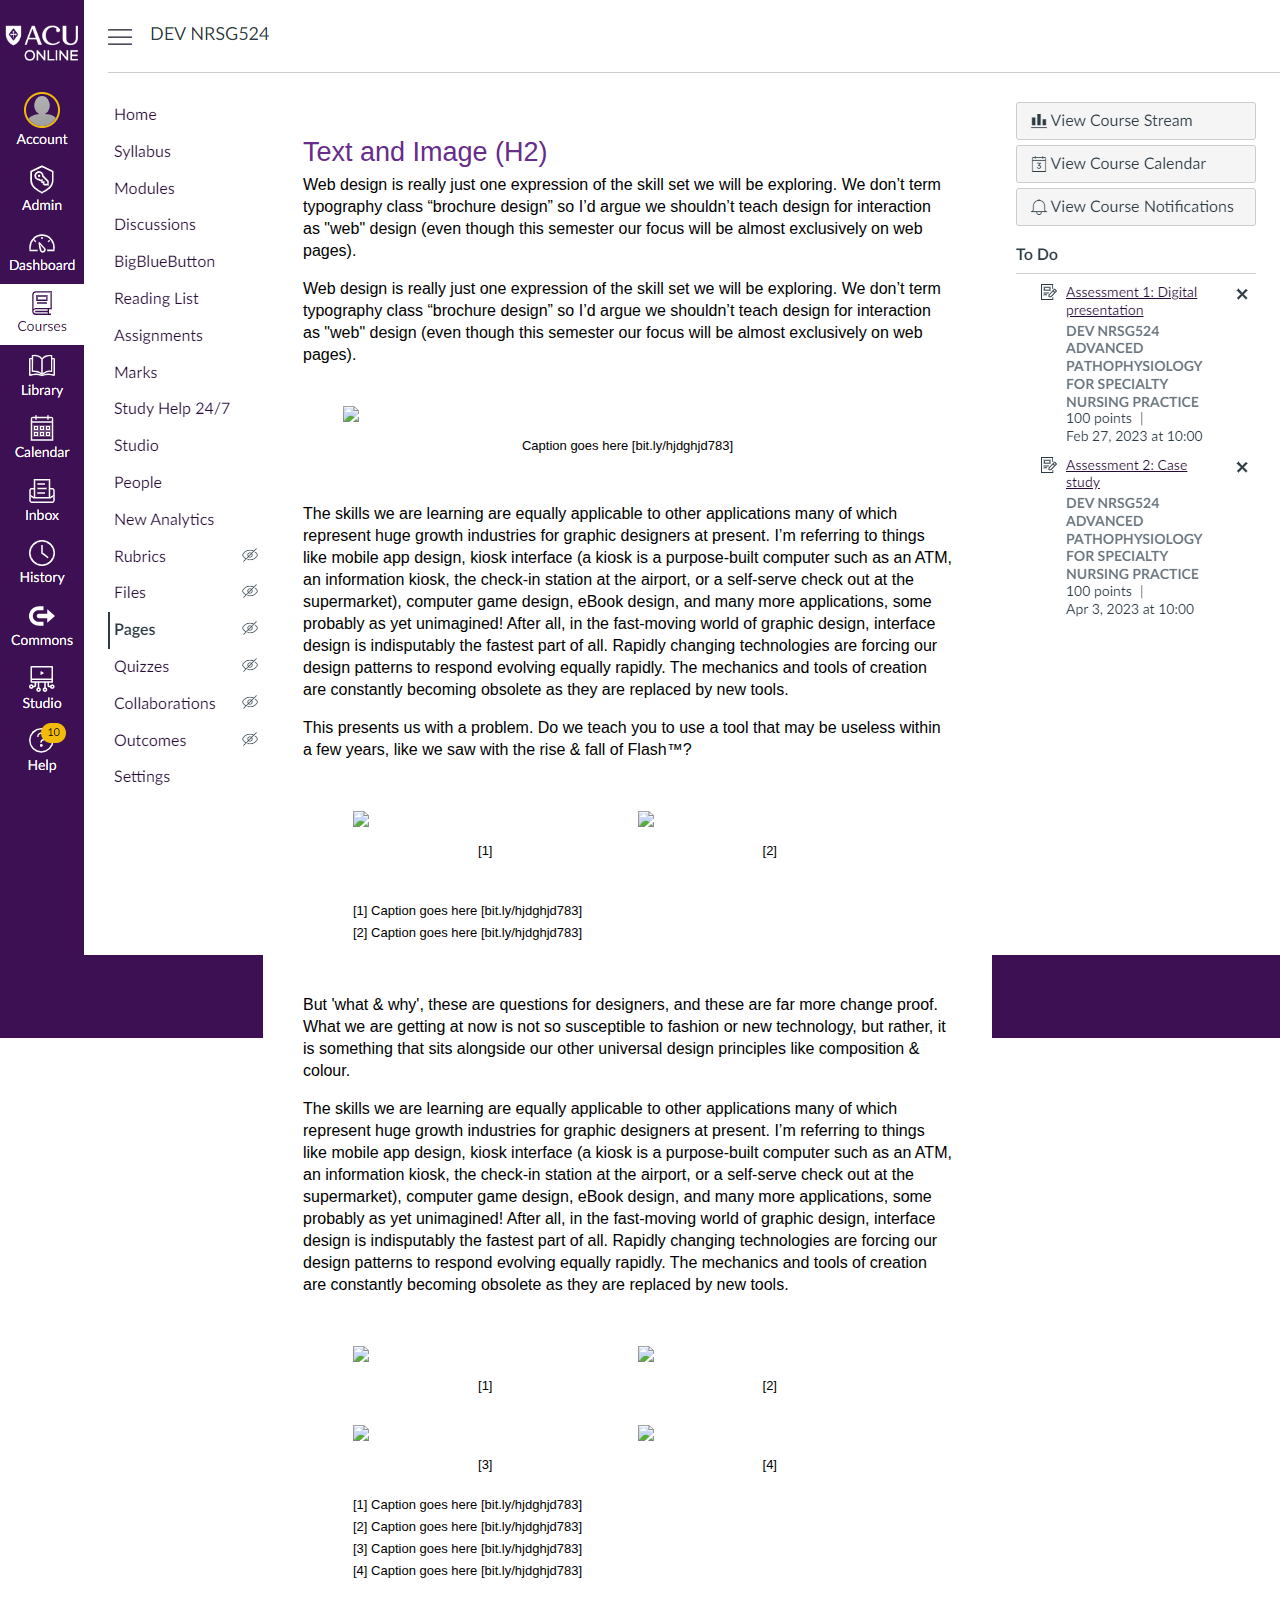
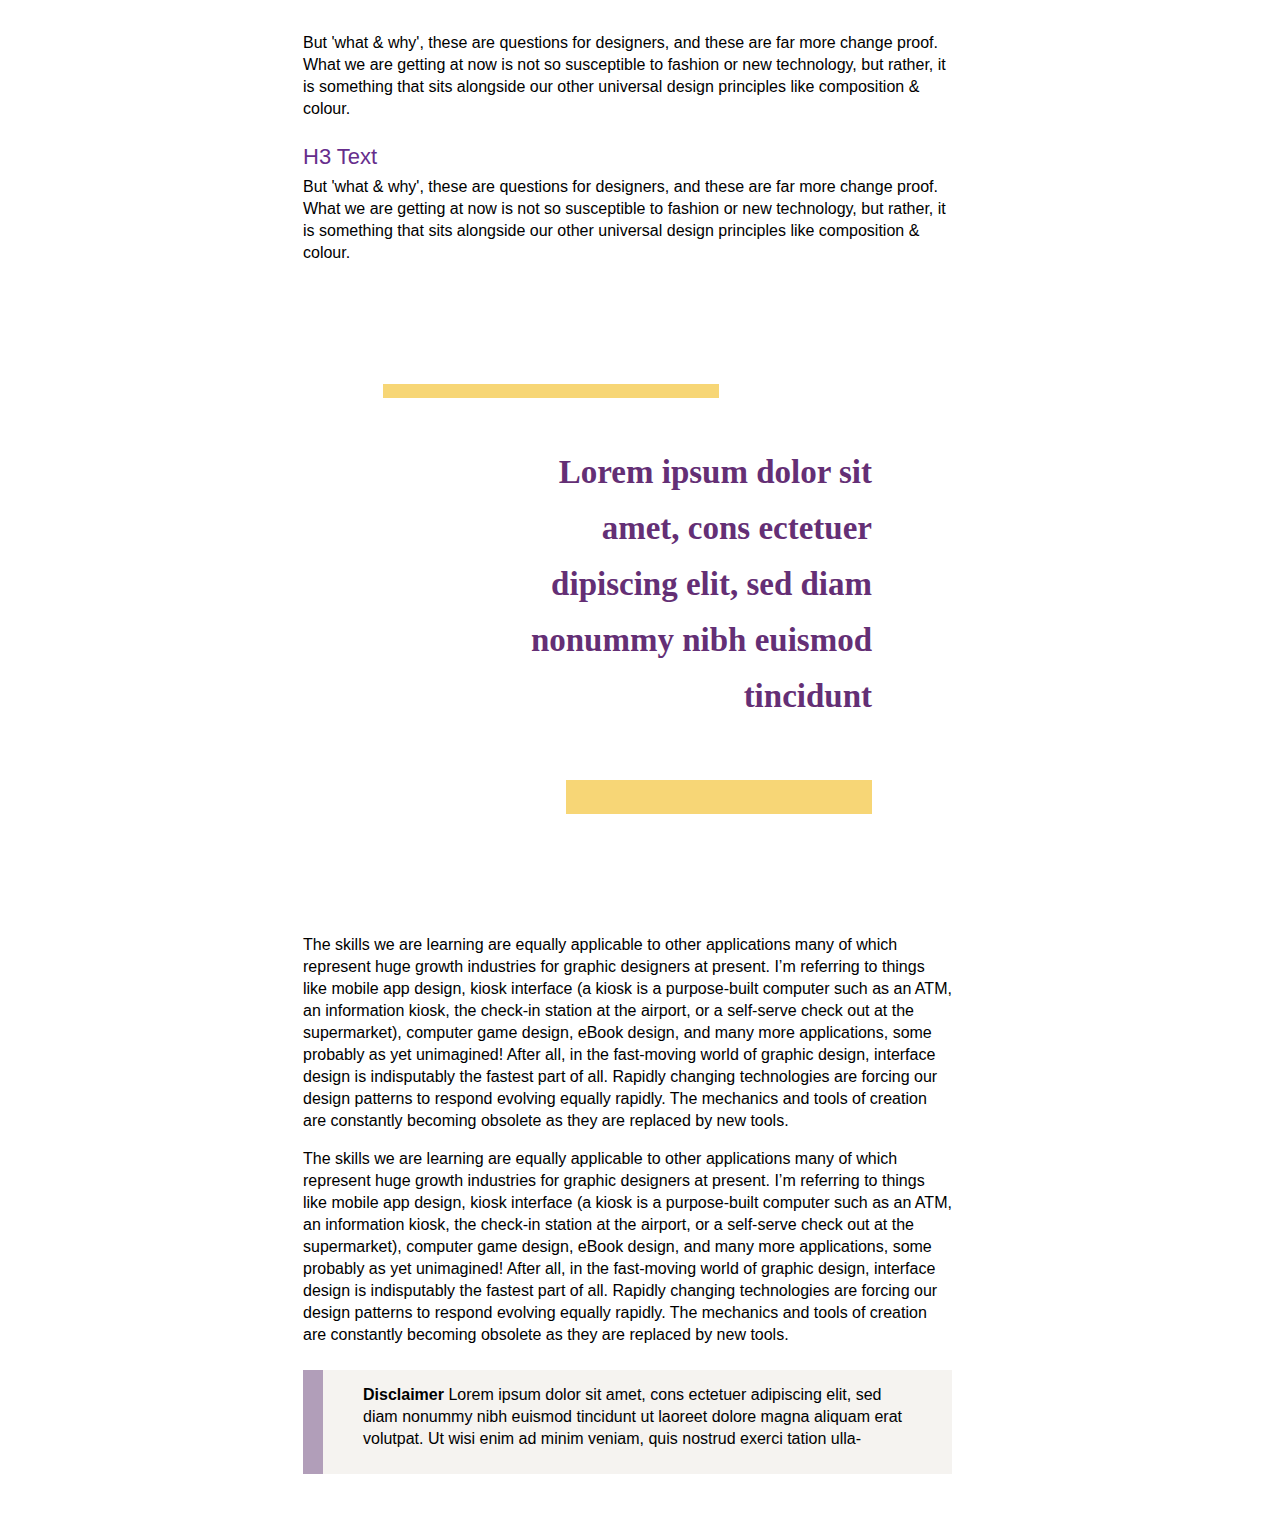
==== images-text.html @ cecc7085 "new layout - images" ====
<!DOCTYPE html>
<html lang="en">
  <head>
    <meta charset="utf-8" />
    <meta http-equiv="x-ua-compatible" content="ie=edge" />
    <meta name="viewport" content="width=device-width, initial-scale=1" />

    <title></title>
    <link rel="stylesheet" href="css/main.css" />
    <link rel="icon" href="images/favicon.png" />
<style>
body {
    margin: 0px;
    font-family: "arial", sans-serif;

}

.wrapper-container{
    display: flex;
    flex-direction: row;
    flex-wrap: nowrap;
    justify-content: flex-start;
    align-content: stretch;
    align-items: flex-start;
		background: #3c1053;

}
  .col1 { 
	width: 84px;
  }
  
  .col2 { 
	flex: 0 1 auto;
    align-self: auto;
	width: 100%;
	    background: #fff;
  }
  
  .header { 
    width: 100%;
	height:72px;
	        margin: 0 0 0 24px;
	border-bottom: 1px solid #ccc;
	background: #fff;	
  }

  .flex-container {
    display: flex;
    height: 98vh;
  }

  .flex-container > div{
	height: 100%;
  }
  
  .item2 { 
    width:192px;
	    background: #fff;
  }
  .item3 { 
    flex-grow:1;
	background: #fff;
  }
  .item4 { 
    width: 288px;
	background: #fff;	
  }
		
#header-normal{display:block;}
#header-phone {display:none;}



.fixed-width-col {
    max-width: 1000px;
    margin: 0 auto;
    background: #fff;
    /* position: relative; */
    /* top: 0px; */
    padding: 40px;
}

.fixed-width-col img {
    width: 100%;
}

figure {
	margin: 40px 40px 50px 40px;
}

figcaption {
	text-align:center;
	font-size:13px; 
	margin: 12px; 
}

.grid2{
	display: grid;
    grid-template-columns: 1fr 1fr;
    grid-template-rows: 1fr;
    gap: 0px 0px;
    grid-template-areas:
        ". ."
        ". .";
    margin: 40px 40px 0px 40px;
}


.grid4 {
	display: grid;
    grid-template-columns: 1fr 1fr;
    grid-template-rows: 1fr 1fr;
    gap: 0px 0px;
    grid-template-areas:
        ". ."
        ". .";
    margin: 40px 40px 0px 40px;
}

.grid4 > figure, .grid2 > figure {
	margin: 10px;

}
.grid-captions{
	font-size: 13px;
    margin: 0 50px 50px;
}

h2 {
	font-weight: normal;
    font-size: 27px;
    color: #662d8c;
    margin-block-end: 6px;
    margin-block-start: 24px;
	}
h3 {
font-weight: normal;
    font-size: 22px;
    color: #662d8c;
    margin-block-end: 6px;
    margin-block-start: 24px;
}
h4 {
    font-weight: bold;
    font-size: 17px;
    color: #8e278a;
    margin-block-end: 0px;
    margin-block-start: 24px;
}
p{
font-size: 16px;
    letter-spacing: 0px;
    line-height: 22px;
    margin-block-end: 16px;
    margin-block-start: 6px;
	}

ul,ol {
	margin-block-start: 30px;
    margin-block-end: 40px;
	}
li {
    margin: 6px 80px 12px 80px;
}

.well {
    padding: 8px 70px 0 70px;
    margin: 24px 0;
}
.well.yellow {
    border: 4px solid #f1ba1b;
}

.well.purple {
	background: #f5f3f0;
    padding: 8px 40px;
    border-left: 20px solid #b19eb9;
}

blockquote {
    margin: 80px;
    padding: 40px 0;
}

blockquote::before {
content: "";
    width: 336px;
    height: 14px;
    position: relative;
    top: 0px;
    left: 0;
    background: #f7d676;
    /* z-index: 20; */
    display: block;
}

blockquote::after {
content: "";
    width: 306px;
    height: 34px;
    position: relative;
    /* bottom: -40px; */
    left: -306px;
    background: #f7d676;
    /* z-index: 20; */
    display: block;
    margin-left: 100%;}

blockquote > p {
font-size: 33px;
    line-height: 56px;
    font-family: "Georgia", serif;
    text-align: right;
    font-weight: bold;
    color: #642f75;
    padding: 40px 0;
	width: 75%;
    margin-left: 25%;
}

@media only screen and (max-width: 1139px) {
  .item4 {
    display:none;
  }
}		
@media only screen and (max-width: 767px) {
  .col1 {
    display:none;
  }
  .item2 {
    display:none;
  }
	#header-normal{display:none;}
	#header-phone {display:block;}
	
  .header { 
    width: 100%;
	height:55px;
	margin: 0;
	border-bottom: 0px solid #ccc;
	background: #3c1053;
  }	
}		
</style>
  </head>
    <body>
	<div class="wrapper-container"> 
		<div class="col1"><img src="col-1.png"></div>
		<div class="col2">
		<div class="header"><img id="header-normal" src="header.png"><img id="header-phone" src="header-phone.png"></div>
			<div class="flex-container"> 
			<div class="item2"><img src="col-3.png"></div>
			<div class="item3">
			<!-- --------------------------------------------------------- -->
			<!-- --------------------------------------------------------- -->
			<!-- --------------------------------------------------------- -->
			
			<div class="fixed-width-col">
			<h2>Text and Image (H2)</h2>
<p>Web design is really just one expression of the skill set we will be exploring. We don’t term typography class “brochure design” so I’d argue
we shouldn’t teach design for interaction as "web" design (even though this semester our focus will be almost exclusively on web pages).</p>
<p>Web design is really just one expression of the skill set we will be exploring. We don’t term typography class “brochure design” so I’d argue
we shouldn’t teach design for interaction as "web" design (even though this semester our focus will be almost exclusively on web pages).</p>
<figure>	
<img src="https://cdnepodedlcmediatest.azureedge.net/unitcontent/SWTP633/2023-T1/images/SWTP633_Week08_04.png">
<figcaption>Caption goes here [bit.ly/hjdghjd783]</figcaption>
</figure>


<p>The skills we are learning are equally applicable to other applications many of which represent huge growth industries for graphic designers
at present. I’m referring to things like mobile app design, kiosk interface (a kiosk is a purpose-built computer such as an ATM, an information
kiosk, the check-in station at the airport, or a self-serve check out at the supermarket), computer game design, eBook design, and many more
applications, some probably as yet unimagined! After all, in the fast-moving world of graphic design, interface design is indisputably the fastest
part of all. Rapidly changing technologies are forcing our design patterns to respond evolving equally rapidly. The mechanics and tools of creation are constantly becoming obsolete as they are replaced by new tools.</p>
<p>This presents us with a problem. Do we teach you to use a tool that may be useless within a few years, like we saw with the rise & fall of
Flash™?</p>

<div class="grid2">
	<figure>	
	<img src="https://cdnepodedlcmediatest.azureedge.net/unitcontent/SWTP633/2023-T1/images/SWTP633_Week08_04.png">
	<figcaption>[1]</figcaption>
	</figure>
	<figure>	
	<img src="https://cdnepodedlcmediatest.azureedge.net/unitcontent/SWTP633/2023-T1/images/SWTP633_Week08_04.png">
	<figcaption>[2]</figcaption>
	</figure>
	<figure>
</div>
<p class="grid-captions">[1] Caption goes here [bit.ly/hjdghjd783]<br>
[2] Caption goes here [bit.ly/hjdghjd783]</p>
<p>But 'what & why', these are questions for designers, and these are far more change proof. What we are getting at now is not so susceptible to fashion or new technology, but rather, it is something that sits alongside our other universal design principles like composition & colour.</p>
<p>The skills we are learning are equally applicable to other applications many of which represent huge growth industries for graphic designers
at present. I’m referring to things like mobile app design, kiosk interface (a kiosk is a purpose-built computer such as an ATM, an information
kiosk, the check-in station at the airport, or a self-serve check out at the supermarket), computer game design, eBook design, and many more
applications, some probably as yet unimagined! After all, in the fast-moving world of graphic design, interface design is indisputably the fastest
part of all. Rapidly changing technologies are forcing our design patterns to respond evolving equally rapidly. The mechanics and tools of creation are constantly becoming obsolete as they are replaced by new tools.</p>
<div class="grid4">
	<figure>	
	<img src="https://cdnepodedlcmediatest.azureedge.net/unitcontent/SWTP633/2023-T1/images/SWTP633_Week08_04.png">
	<figcaption>[1]</figcaption>
	</figure>
	<figure>	
	<img src="https://cdnepodedlcmediatest.azureedge.net/unitcontent/SWTP633/2023-T1/images/SWTP633_Week08_04.png">
	<figcaption>[2]</figcaption>
	</figure>
	<figure>	
	<img src="https://cdnepodedlcmediatest.azureedge.net/unitcontent/SWTP633/2023-T1/images/SWTP633_Week08_04.png">
	<figcaption>[3]</figcaption>
	</figure>
	<figure>	
	<img src="https://cdnepodedlcmediatest.azureedge.net/unitcontent/SWTP633/2023-T1/images/SWTP633_Week08_04.png">
	<figcaption>[4]</figcaption>
	</figure>
</div>
<p class="grid-captions">[1] Caption goes here [bit.ly/hjdghjd783]<br>
[2] Caption goes here [bit.ly/hjdghjd783]<br>
[3] Caption goes here [bit.ly/hjdghjd783]<br>
[4] Caption goes here [bit.ly/hjdghjd783]</p>
<p>But 'what & why', these are questions for designers, and these are far more change proof. What we are getting at now is not so susceptible to fashion or new technology, but rather, it is something that sits alongside our other universal design principles like composition & colour.</p>
<h3>H3 Text</h3>
<p>But 'what & why', these are questions for designers, and these are far more change proof. What we are getting at now is not so susceptible to fashion or new technology, but rather, it is something that sits alongside our other universal design principles like composition & colour.</p>
			
<blockquote>
<p>Lorem ipsum dolor sit amet, cons
ectetuer dipiscing elit, sed diam
nonummy nibh euismod tincidunt
</blockquote>

<p>The skills we are learning are equally applicable to other applications many of which represent huge growth industries for graphic designers
at present. I’m referring to things like mobile app design, kiosk interface (a kiosk is a purpose-built computer such as an ATM, an information
kiosk, the check-in station at the airport, or a self-serve check out at the supermarket), computer game design, eBook design, and many more
applications, some probably as yet unimagined! After all, in the fast-moving world of graphic design, interface design is indisputably the fastest
part of all. Rapidly changing technologies are forcing our design patterns to respond evolving equally rapidly. The mechanics and tools of creation are constantly becoming obsolete as they are replaced by new tools.</p>
<p>The skills we are learning are equally applicable to other applications many of which represent huge growth industries for graphic designers
at present. I’m referring to things like mobile app design, kiosk interface (a kiosk is a purpose-built computer such as an ATM, an information
kiosk, the check-in station at the airport, or a self-serve check out at the supermarket), computer game design, eBook design, and many more
applications, some probably as yet unimagined! After all, in the fast-moving world of graphic design, interface design is indisputably the fastest
part of all. Rapidly changing technologies are forcing our design patterns to respond evolving equally rapidly. The mechanics and tools of creation are constantly becoming obsolete as they are replaced by new tools.</p>

			<div class="well purple" >
			<p><strong>Disclaimer</strong> Lorem ipsum dolor sit amet, cons ectetuer adipiscing elit, sed diam nonummy nibh euismod tincidunt ut laoreet dolore magna aliquam erat volutpat. Ut wisi enim ad minim veniam, quis nostrud exerci tation ulla-</p>
			</div>
			
			</div>			
			<!-- goergia bold 33px 56 leading --------------------------------------------------------- -->
			<!-- --------------------------------------------------------- -->
			<!-- --------------------------------------------------------- -->
			</div>
			<div class="item4"><img src="col-4.png"></div>
			</div>	
		</div>
	</div>

    <script src="js/scripts.js"></script>
  </body>
</html>
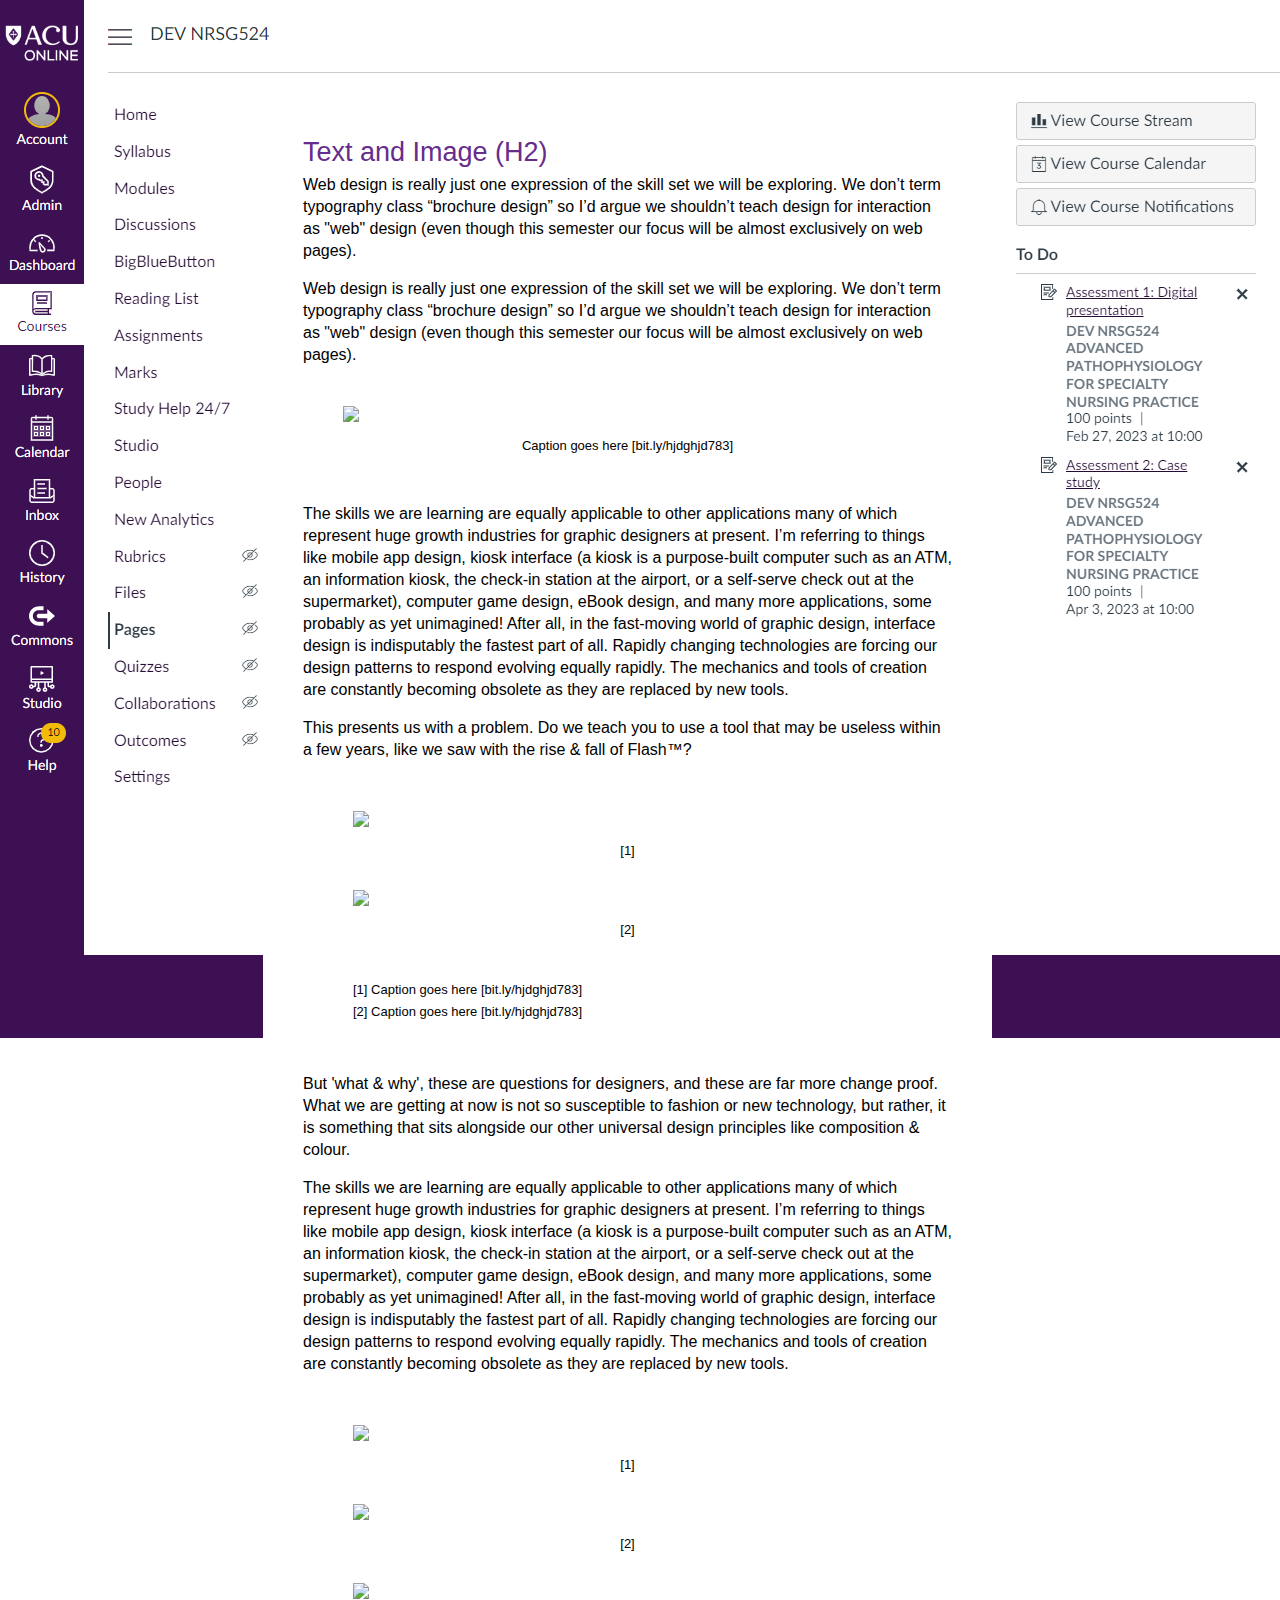
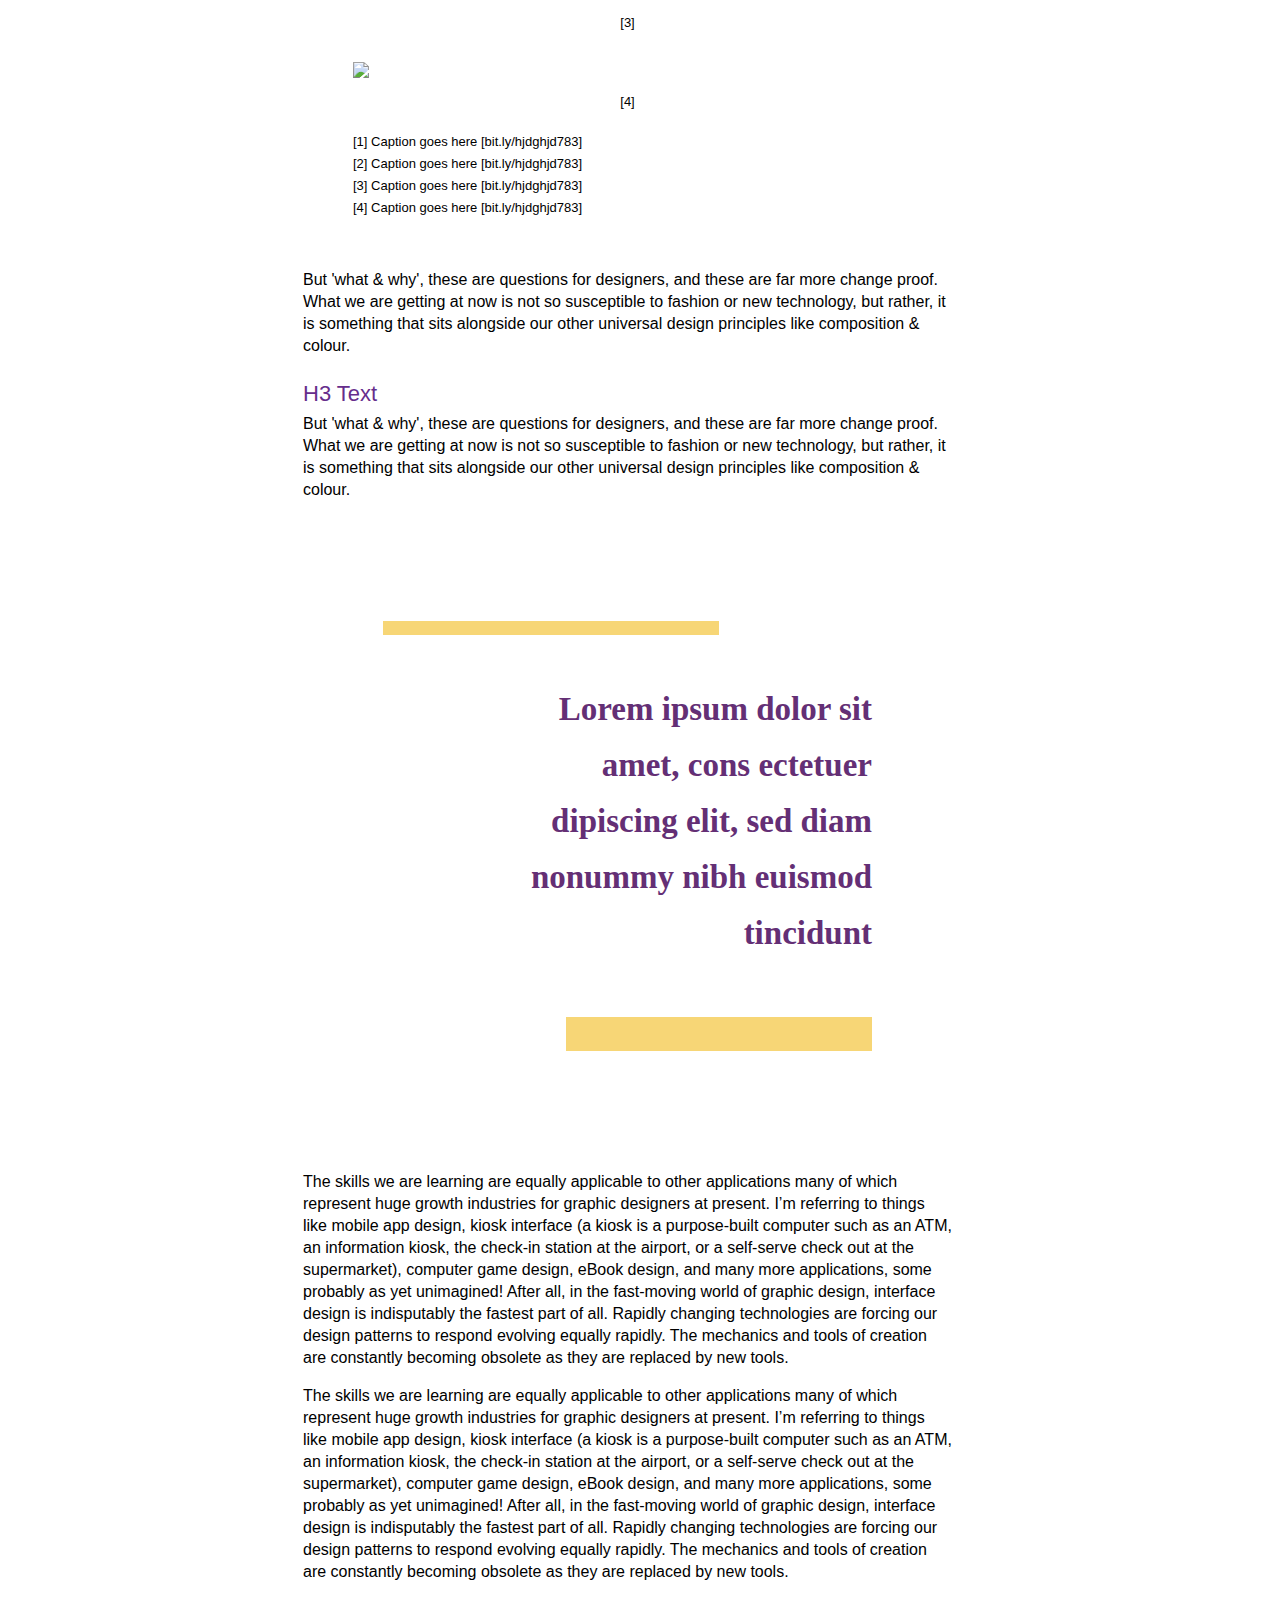
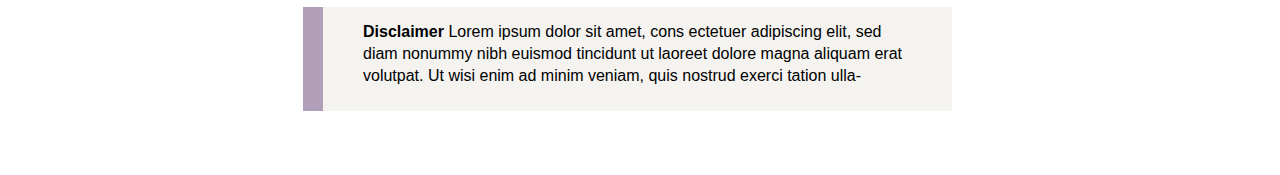
==== commit 75ded49b: "collapsing grids" ====
--- a/images-text.html
+++ b/images-text.html
@@ -94,30 +94,16 @@
 	margin: 12px; 
 }
 
-.grid2{
-	display: grid;
-    grid-template-columns: 1fr 1fr;
-    grid-template-rows: 1fr;
-    gap: 0px 0px;
-    grid-template-areas:
-        ". ."
-        ". .";
+.grid {
+    display: grid;
+    grid-template-columns: repeat(auto-fill, minmax(350px, 1fr));
+    grid-column-gap: 0;
+    grid-row-gap: 0px;
+	
     margin: 40px 40px 0px 40px;
 }
 
-
-.grid4 {
-	display: grid;
-    grid-template-columns: 1fr 1fr;
-    grid-template-rows: 1fr 1fr;
-    gap: 0px 0px;
-    grid-template-areas:
-        ". ."
-        ". .";
-    margin: 40px 40px 0px 40px;
-}
-
-.grid4 > figure, .grid2 > figure {
+.grid > figure {
 	margin: 10px;
 
 }
@@ -275,13 +261,13 @@
 <p>This presents us with a problem. Do we teach you to use a tool that may be useless within a few years, like we saw with the rise & fall of
 Flash™?</p>
 
-<div class="grid2">
-	<figure>	
-	<img src="https://cdnepodedlcmediatest.azureedge.net/unitcontent/SWTP633/2023-T1/images/SWTP633_Week08_04.png">
+<div class="grid">
+	<figure>	
+	<img src="https://cdnepodedlcmediatest.azureedge.net/unitcontent/SWTP633/2023-T1/images/SWTP633_Week08_03.png">
 	<figcaption>[1]</figcaption>
 	</figure>
 	<figure>	
-	<img src="https://cdnepodedlcmediatest.azureedge.net/unitcontent/SWTP633/2023-T1/images/SWTP633_Week08_04.png">
+	<img src="https://cdnepodedlcmediatest.azureedge.net/unitcontent/SWTP633/2023-T1/images/SWTP633_Week08_02.png">
 	<figcaption>[2]</figcaption>
 	</figure>
 	<figure>
@@ -294,9 +280,9 @@
 kiosk, the check-in station at the airport, or a self-serve check out at the supermarket), computer game design, eBook design, and many more
 applications, some probably as yet unimagined! After all, in the fast-moving world of graphic design, interface design is indisputably the fastest
 part of all. Rapidly changing technologies are forcing our design patterns to respond evolving equally rapidly. The mechanics and tools of creation are constantly becoming obsolete as they are replaced by new tools.</p>
-<div class="grid4">
-	<figure>	
-	<img src="https://cdnepodedlcmediatest.azureedge.net/unitcontent/SWTP633/2023-T1/images/SWTP633_Week08_04.png">
+<div class="grid">
+	<figure>	
+	<img src="https://cdnepodedlcmediatest.azureedge.net/unitcontent/SWTP633/2023-T1/images/SWTP633_Week08_02.png">
 	<figcaption>[1]</figcaption>
 	</figure>
 	<figure>	
@@ -308,7 +294,7 @@
 	<figcaption>[3]</figcaption>
 	</figure>
 	<figure>	
-	<img src="https://cdnepodedlcmediatest.azureedge.net/unitcontent/SWTP633/2023-T1/images/SWTP633_Week08_04.png">
+	<img src="https://cdnepodedlcmediatest.azureedge.net/unitcontent/SWTP633/2023-T1/images/SWTP633_Week08_03.png">
 	<figcaption>[4]</figcaption>
 	</figure>
 </div>
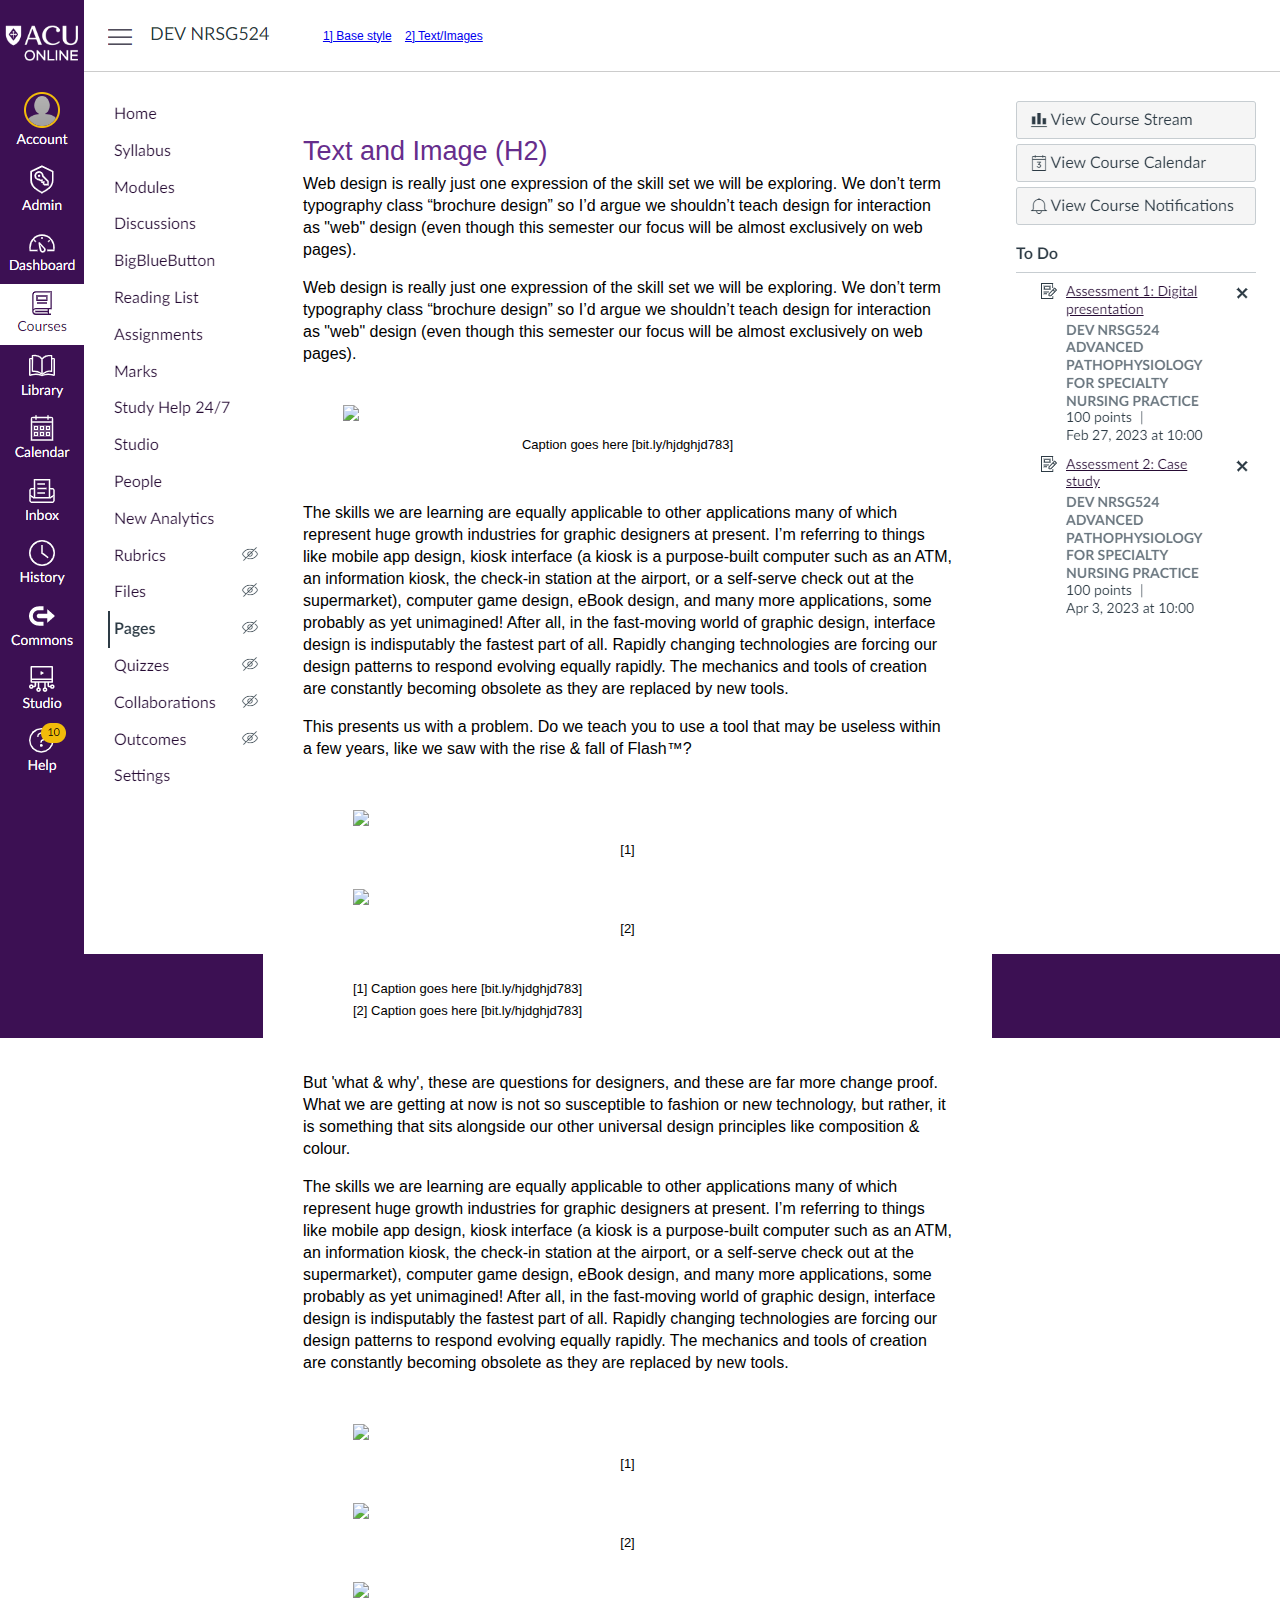
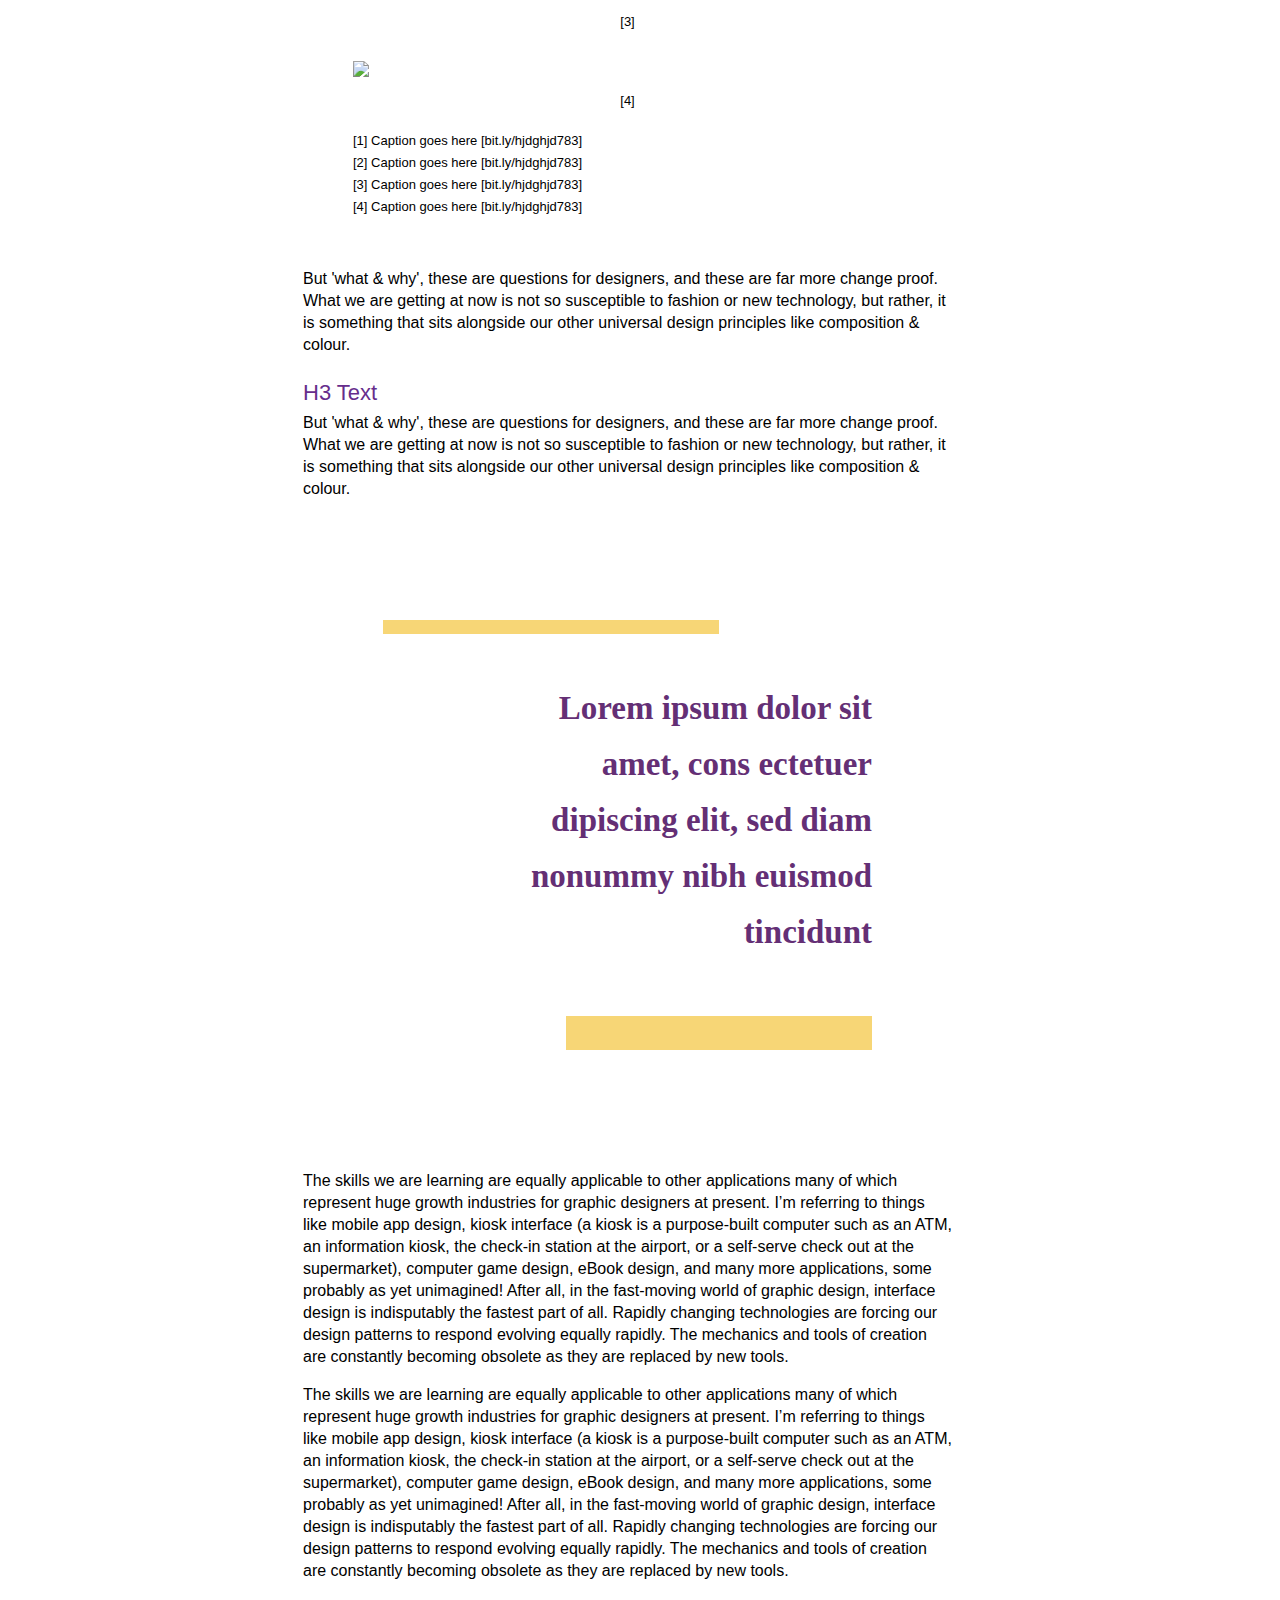
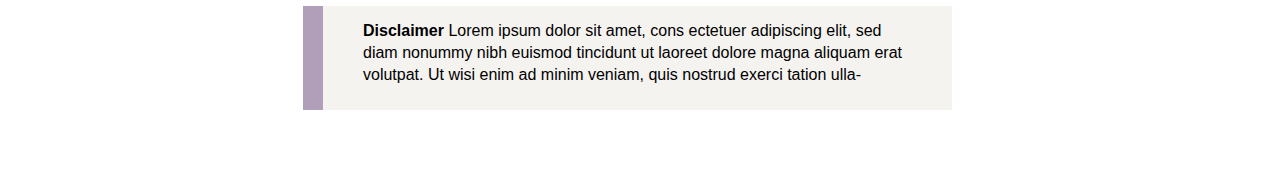
==== commit d886e580: "link to access each other" ====
--- a/images-text.html
+++ b/images-text.html
@@ -36,13 +36,32 @@
 	    background: #fff;
   }
   
-  .header { 
-    width: 100%;
-	height:72px;
-	        margin: 0 0 0 24px;
-	border-bottom: 1px solid #ccc;
-	background: #fff;	
-  }
+.header {
+    width: 98%;
+    height: 72pxpx;
+    padding: 0 0 0 2%;
+    border-bottom: 1px solid #ccc;
+    background: #fff;
+	display: flex;
+    align-items: center;
+  }
+  
+#header-normal{display:block;}
+#header-phone {display:none;}
+
+.header ul
+{
+    margin: 0;
+    padding: 0;
+    font-size: 12px;
+}
+.header ul li
+{
+    padding: 5px;
+    display: inline;
+    margin: 0;
+}
+
 
   .flex-container {
     display: flex;
@@ -66,8 +85,7 @@
 	background: #fff;	
   }
 		
-#header-normal{display:block;}
-#header-phone {display:none;}
+
 
 
 
@@ -216,6 +234,9 @@
   .item2 {
     display:none;
   }
+  .header ul li a
+	{ color: #fff;}
+
 	#header-normal{display:none;}
 	#header-phone {display:block;}
 	
@@ -233,7 +254,12 @@
 	<div class="wrapper-container"> 
 		<div class="col1"><img src="col-1.png"></div>
 		<div class="col2">
-		<div class="header"><img id="header-normal" src="header.png"><img id="header-phone" src="header-phone.png"></div>
+		<div class="header"><img id="header-normal" src="header.png"><img id="header-phone" src="header-phone.png">
+			<ul>
+			<li><a href="index.html">1] Base style</a></li>
+			<li><a href="images-text.html">2] Text/Images</a>
+			</ul>
+		</div>
 			<div class="flex-container"> 
 			<div class="item2"><img src="col-3.png"></div>
 			<div class="item3">
@@ -336,7 +362,6 @@
 			</div>	
 		</div>
 	</div>
-
     <script src="js/scripts.js"></script>
   </body>
 </html>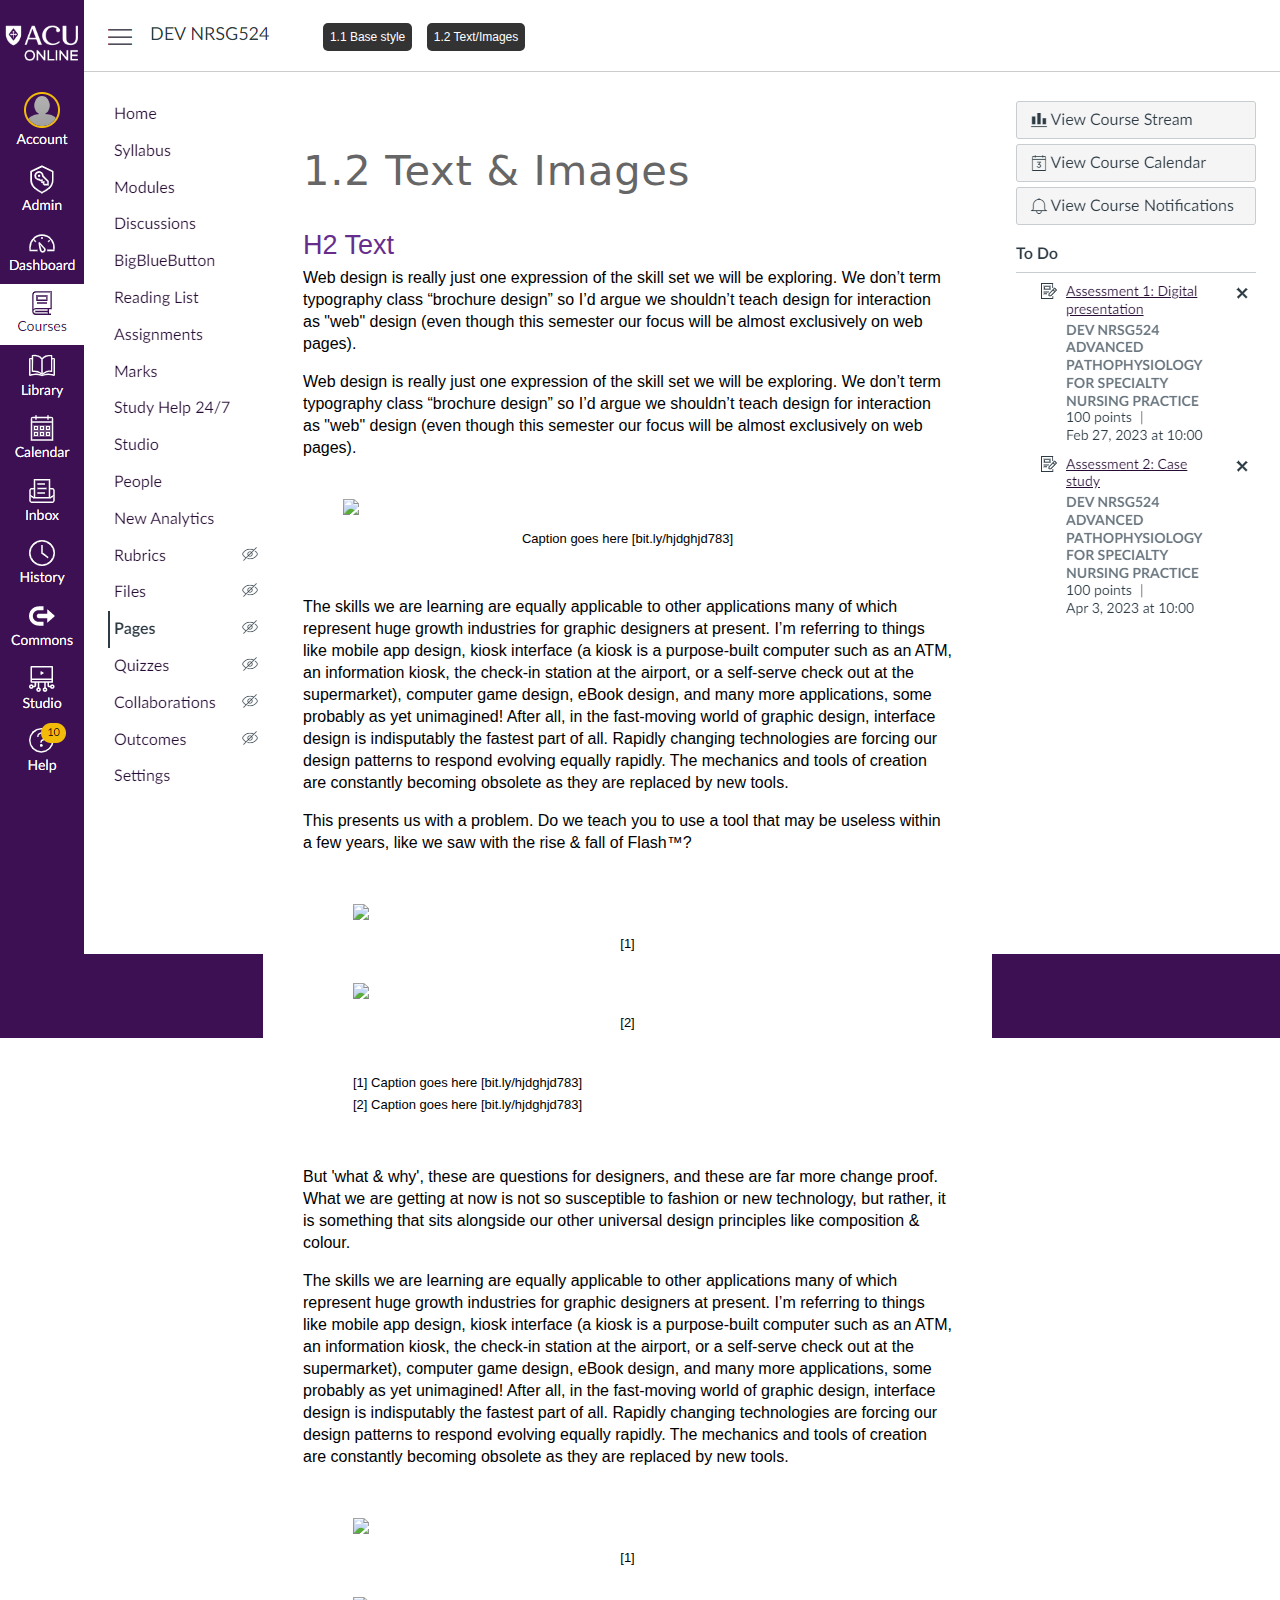
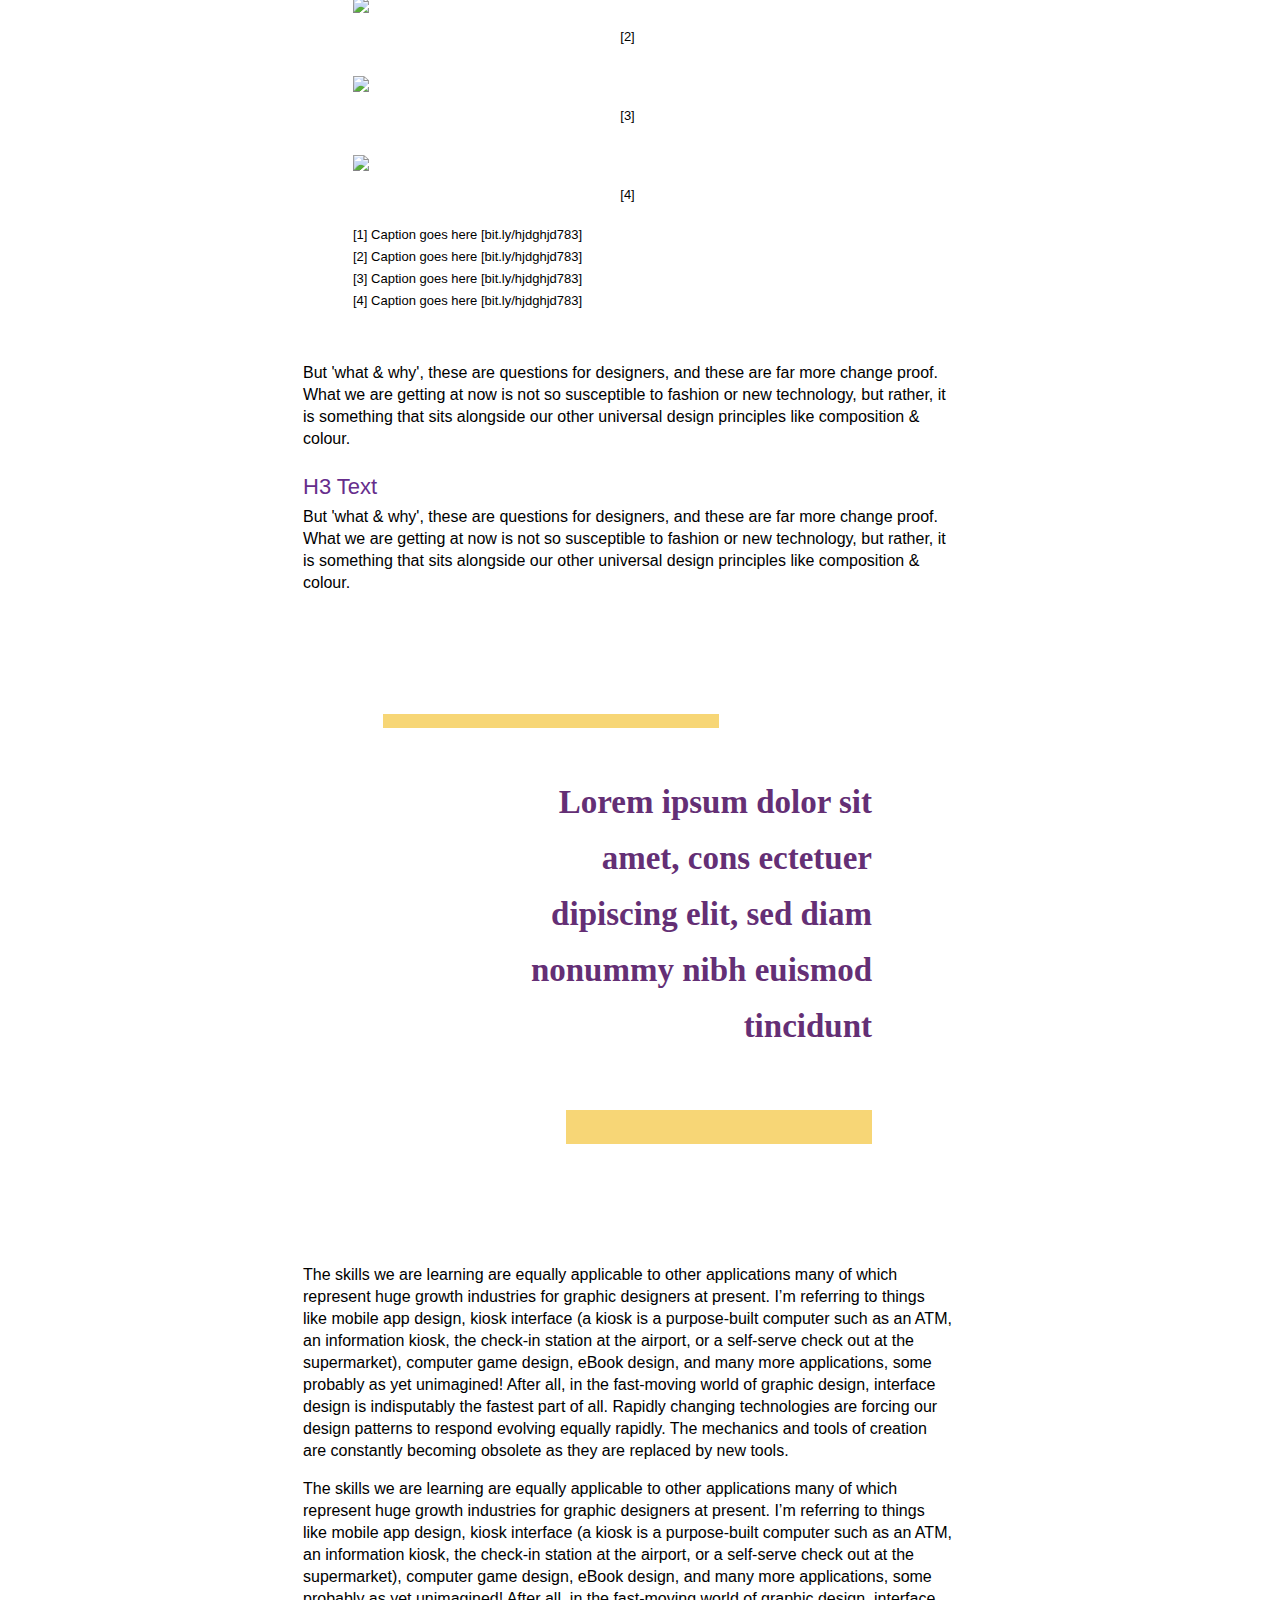
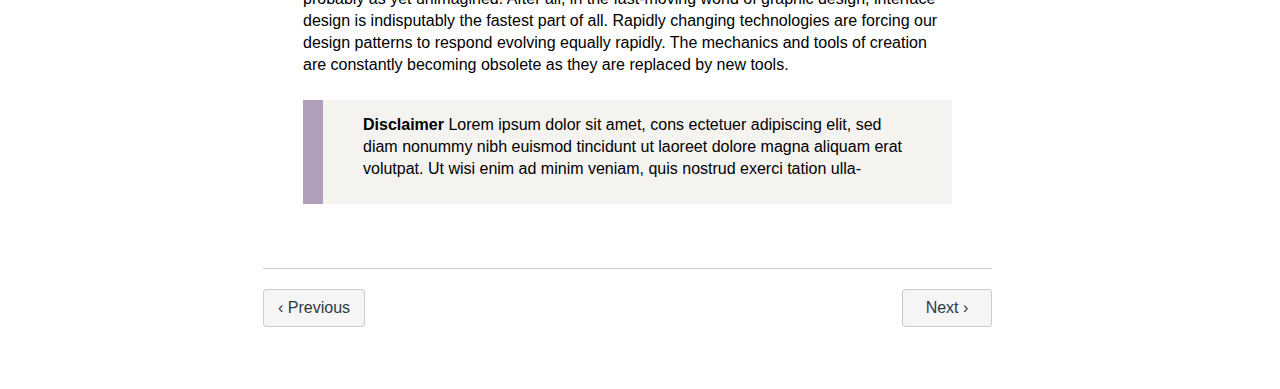
==== commit b7bb94a2: "last visual changes before next layout" ====
--- a/images-text.html
+++ b/images-text.html
@@ -6,248 +6,9 @@
     <meta name="viewport" content="width=device-width, initial-scale=1" />
 
     <title></title>
-    <link rel="stylesheet" href="css/main.css" />
+    <link rel="stylesheet" href="styles.css" />
     <link rel="icon" href="images/favicon.png" />
 <style>
-body {
-    margin: 0px;
-    font-family: "arial", sans-serif;
-
-}
-
-.wrapper-container{
-    display: flex;
-    flex-direction: row;
-    flex-wrap: nowrap;
-    justify-content: flex-start;
-    align-content: stretch;
-    align-items: flex-start;
-		background: #3c1053;
-
-}
-  .col1 { 
-	width: 84px;
-  }
-  
-  .col2 { 
-	flex: 0 1 auto;
-    align-self: auto;
-	width: 100%;
-	    background: #fff;
-  }
-  
-.header {
-    width: 98%;
-    height: 72pxpx;
-    padding: 0 0 0 2%;
-    border-bottom: 1px solid #ccc;
-    background: #fff;
-	display: flex;
-    align-items: center;
-  }
-  
-#header-normal{display:block;}
-#header-phone {display:none;}
-
-.header ul
-{
-    margin: 0;
-    padding: 0;
-    font-size: 12px;
-}
-.header ul li
-{
-    padding: 5px;
-    display: inline;
-    margin: 0;
-}
-
-
-  .flex-container {
-    display: flex;
-    height: 98vh;
-  }
-
-  .flex-container > div{
-	height: 100%;
-  }
-  
-  .item2 { 
-    width:192px;
-	    background: #fff;
-  }
-  .item3 { 
-    flex-grow:1;
-	background: #fff;
-  }
-  .item4 { 
-    width: 288px;
-	background: #fff;	
-  }
-		
-
-
-
-
-.fixed-width-col {
-    max-width: 1000px;
-    margin: 0 auto;
-    background: #fff;
-    /* position: relative; */
-    /* top: 0px; */
-    padding: 40px;
-}
-
-.fixed-width-col img {
-    width: 100%;
-}
-
-figure {
-	margin: 40px 40px 50px 40px;
-}
-
-figcaption {
-	text-align:center;
-	font-size:13px; 
-	margin: 12px; 
-}
-
-.grid {
-    display: grid;
-    grid-template-columns: repeat(auto-fill, minmax(350px, 1fr));
-    grid-column-gap: 0;
-    grid-row-gap: 0px;
-	
-    margin: 40px 40px 0px 40px;
-}
-
-.grid > figure {
-	margin: 10px;
-
-}
-.grid-captions{
-	font-size: 13px;
-    margin: 0 50px 50px;
-}
-
-h2 {
-	font-weight: normal;
-    font-size: 27px;
-    color: #662d8c;
-    margin-block-end: 6px;
-    margin-block-start: 24px;
-	}
-h3 {
-font-weight: normal;
-    font-size: 22px;
-    color: #662d8c;
-    margin-block-end: 6px;
-    margin-block-start: 24px;
-}
-h4 {
-    font-weight: bold;
-    font-size: 17px;
-    color: #8e278a;
-    margin-block-end: 0px;
-    margin-block-start: 24px;
-}
-p{
-font-size: 16px;
-    letter-spacing: 0px;
-    line-height: 22px;
-    margin-block-end: 16px;
-    margin-block-start: 6px;
-	}
-
-ul,ol {
-	margin-block-start: 30px;
-    margin-block-end: 40px;
-	}
-li {
-    margin: 6px 80px 12px 80px;
-}
-
-.well {
-    padding: 8px 70px 0 70px;
-    margin: 24px 0;
-}
-.well.yellow {
-    border: 4px solid #f1ba1b;
-}
-
-.well.purple {
-	background: #f5f3f0;
-    padding: 8px 40px;
-    border-left: 20px solid #b19eb9;
-}
-
-blockquote {
-    margin: 80px;
-    padding: 40px 0;
-}
-
-blockquote::before {
-content: "";
-    width: 336px;
-    height: 14px;
-    position: relative;
-    top: 0px;
-    left: 0;
-    background: #f7d676;
-    /* z-index: 20; */
-    display: block;
-}
-
-blockquote::after {
-content: "";
-    width: 306px;
-    height: 34px;
-    position: relative;
-    /* bottom: -40px; */
-    left: -306px;
-    background: #f7d676;
-    /* z-index: 20; */
-    display: block;
-    margin-left: 100%;}
-
-blockquote > p {
-font-size: 33px;
-    line-height: 56px;
-    font-family: "Georgia", serif;
-    text-align: right;
-    font-weight: bold;
-    color: #642f75;
-    padding: 40px 0;
-	width: 75%;
-    margin-left: 25%;
-}
-
-@media only screen and (max-width: 1139px) {
-  .item4 {
-    display:none;
-  }
-}		
-@media only screen and (max-width: 767px) {
-  .col1 {
-    display:none;
-  }
-  .item2 {
-    display:none;
-  }
-  .header ul li a
-	{ color: #fff;}
-
-	#header-normal{display:none;}
-	#header-phone {display:block;}
-	
-  .header { 
-    width: 100%;
-	height:55px;
-	margin: 0;
-	border-bottom: 0px solid #ccc;
-	background: #3c1053;
-  }	
-}		
 </style>
   </head>
     <body>
@@ -256,10 +17,10 @@
 		<div class="col2">
 		<div class="header"><img id="header-normal" src="header.png"><img id="header-phone" src="header-phone.png">
 			<ul>
-			<li><a href="index.html">1] Base style</a></li>
-			<li><a href="images-text.html">2] Text/Images</a>
+			<li><a href="index.html">1.1 Base style</a></li>
+			<li><a href="images-text.html">1.2 Text/Images</a>
 			</ul>
-		</div>
+			</div>
 			<div class="flex-container"> 
 			<div class="item2"><img src="col-3.png"></div>
 			<div class="item3">
@@ -268,7 +29,8 @@
 			<!-- --------------------------------------------------------- -->
 			
 			<div class="fixed-width-col">
-			<h2>Text and Image (H2)</h2>
+			<h1>1.2 Text & Images</h1>
+			<h2>H2 Text</h2>
 <p>Web design is really just one expression of the skill set we will be exploring. We don’t term typography class “brochure design” so I’d argue
 we shouldn’t teach design for interaction as "web" design (even though this semester our focus will be almost exclusively on web pages).</p>
 <p>Web design is really just one expression of the skill set we will be exploring. We don’t term typography class “brochure design” so I’d argue
@@ -354,6 +116,10 @@
 			</div>
 			
 			</div>			
+				<div class="button-footer">		
+        <a href="" role="button" class="canvas-btn" aria-describedby="msf0-next-desc" aria-label="Next Module Item">&lsaquo; Previous</a>
+        <a href="" role="button" class="canvas-btn" aria-describedby="msf0-next-desc" aria-label="Next Module Item">Next &rsaquo;</a>
+	</div>		
 			<!-- goergia bold 33px 56 leading --------------------------------------------------------- -->
 			<!-- --------------------------------------------------------- -->
 			<!-- --------------------------------------------------------- -->
--- a/styles.css
+++ b/styles.css
@@ -0,0 +1,322 @@
+
+/* CANVAS DEFULT STYLES */
+.canvas-btn {
+    background: #f5f5f5;
+    color: #2d3b45;
+    border: 1px solid;
+    border-color: #c7cdd1;
+    border-radius: 3px;
+    transition: background-color .2s ease-in-out;
+    display: inline-block;
+    position: relative;
+    padding: 8px 14px;
+    margin-bottom: 0;
+    font-size: 16px;
+    font-size: 1rem;
+    line-height: 20px;
+    text-align: center;
+    vertical-align: middle;
+    cursor: pointer;
+    text-decoration: none;
+    overflow: hidden;
+    text-shadow: none;
+    -webkit-user-select: none;
+    user-select: none;
+	min-width: 60px;
+}
+
+.canvas-btn:hover {
+    background: #ededed; 
+}
+
+.button-footer {
+    display: flex;
+    flex-direction: row;
+    flex-wrap: nowrap;
+    justify-content: space-between;
+    align-content: stretch;
+    align-items: flex-start;
+    margin: 20px auto 0 auto;
+    max-width: 1080px;
+    height: 100px;
+}
+
+
+
+body {
+    margin: 0px;
+    font-family: "arial", sans-serif;
+
+}
+
+.wrapper-container{
+    display: flex;
+    flex-direction: row;
+    flex-wrap: nowrap;
+    justify-content: flex-start;
+    align-content: stretch;
+    align-items: flex-start;
+		background: #3c1053;
+
+}
+  .col1 { 
+	width: 84px;
+  }
+  
+  .col2 { 
+	flex: 0 1 auto;
+    align-self: auto;
+	width: 100%;
+	    background: #fff;
+  }
+  
+.header {
+    width: 98%;
+    height: 72pxpx;
+    padding: 0 0 0 2%;
+    border-bottom: 1px solid #ccc;
+    background: #fff;
+	display: flex;
+    align-items: center;
+  }
+  
+#header-normal{display:block;}
+#header-phone {display:none;}
+
+.header ul
+{
+    margin: 0;
+    padding: 0;
+}
+.header ul li
+{
+    display: inline;
+    margin: 0;
+}
+.header a {
+    padding: 7px;
+    margin: 5px;
+    background: #333;
+    color: #FFF;
+    border-radius: 5px;
+    text-decoration: none;
+   font-size: 12px;
+}
+.header a:hover {
+    background: #555;
+    border-radius: 0px;
+    text-decoration: underline;
+
+}
+  .flex-container {
+    display: flex;
+    height: 98vh;
+  }
+
+  .flex-container > div{
+	height: 100%;
+  }
+  
+  .item2 { 
+    width:192px;
+	    background: #fff;
+  }
+  .item3 { 
+    flex-grow:1;
+	background: #fff;
+  }
+  .item4 { 
+    width: 288px;
+	background: #fff;	
+  }
+		
+#header-normal{display:block;}
+#header-phone {display:none;}
+
+
+.fixed-width-col {
+    max-width: 1000px;
+    margin: 0 auto;
+    background: #fff;
+    /* position: relative; */
+    /* top: 0px; */
+    padding: 40px;
+	border-bottom: 1px solid #ccc;
+}
+
+.fixed-width-col img {
+    width: 100%;
+}
+
+figure {
+	margin: 40px 40px 50px 40px;
+}
+
+figcaption {
+	text-align:center;
+	font-size:13px; 
+	margin: 12px; 
+}
+
+.grid {
+    display: grid;
+    grid-template-columns: repeat(auto-fill, minmax(350px, 1fr));
+    grid-column-gap: 0;
+    grid-row-gap: 0px;
+	
+    margin: 40px 40px 0px 40px;
+}
+
+.grid > figure {
+	margin: 10px;
+
+}
+.grid-captions{
+	font-size: 13px;
+    margin: 0 50px 50px;
+}
+
+
+h1 {
+    font-size: 2.6em;
+    font-weight: 200;
+    margin: 15px 0;
+    color: #666;
+    font-family: system-ui;
+    line-height: 1.5;
+    text-rendering: optimizelegibility;
+    margin-block-start: 0.67em;
+    margin-block-end: 0.67em;
+    margin-inline-start: 0px;
+    margin-inline-end: 0px;
+    letter-spacing: 0.75px;
+}
+
+h2 {
+	font-weight: normal;
+    font-size: 27px;
+    color: #662d8c;
+    margin-block-end: 6px;
+    margin-block-start: 24px;
+	}
+h3 {
+font-weight: normal;
+    font-size: 22px;
+    color: #662d8c;
+    margin-block-end: 6px;
+    margin-block-start: 24px;
+}
+h4 {
+    font-weight: bold;
+    font-size: 17px;
+    color: #8e278a;
+    margin-block-end: 0px;
+    margin-block-start: 24px;
+}
+p{
+font-size: 16px;
+    letter-spacing: 0px;
+    line-height: 22px;
+    margin-block-end: 16px;
+    margin-block-start: 6px;
+	}
+
+ul,ol {
+	margin-block-start: 30px;
+    margin-block-end: 40px;
+	}
+li {
+    margin: 6px 80px 12px 80px;
+}
+
+.well {
+    padding: 8px 70px 0 70px;
+    margin: 24px 0;
+}
+.well.yellow {
+    border: 4px solid #f1ba1b;
+}
+
+.well.purple {
+	background: #f5f3f0;
+    padding: 8px 40px;
+    border-left: 20px solid #b19eb9;
+}
+
+blockquote {
+    margin: 80px;
+    padding: 40px 0;
+}
+
+blockquote::before {
+content: "";
+    width: 336px;
+    height: 14px;
+    position: relative;
+    top: 0px;
+    left: 0;
+    background: #f7d676;
+    /* z-index: 20; */
+    display: block;
+}
+
+blockquote::after {
+content: "";
+    width: 306px;
+    height: 34px;
+    position: relative;
+    /* bottom: -40px; */
+    left: -306px;
+    background: #f7d676;
+    /* z-index: 20; */
+    display: block;
+    margin-left: 100%;}
+
+blockquote > p {
+font-size: 33px;
+    line-height: 56px;
+    font-family: "Georgia", serif;
+    text-align: right;
+    font-weight: bold;
+    color: #642f75;
+    padding: 40px 0;
+	width: 75%;
+    margin-left: 25%;
+}
+
+
+
+
+
+
+
+
+
+@media only screen and (max-width: 1139px) {
+  .item4 {
+    display:none;
+  }
+}		
+@media only screen and (max-width: 767px) {
+  .col1 {
+    display:none;
+  }
+  .item2 {
+    display:none;
+  }
+  
+    .header ul li a
+	{ color: #fff;}
+	
+	#header-normal{display:none;}
+	#header-phone {display:block;}
+	
+  .header { 
+    width: 100%;
+	height:55px;
+	margin: 0;
+	padding: 0;
+	border-bottom: 0px solid #ccc;
+	background: #3c1053;
+  }	
+}	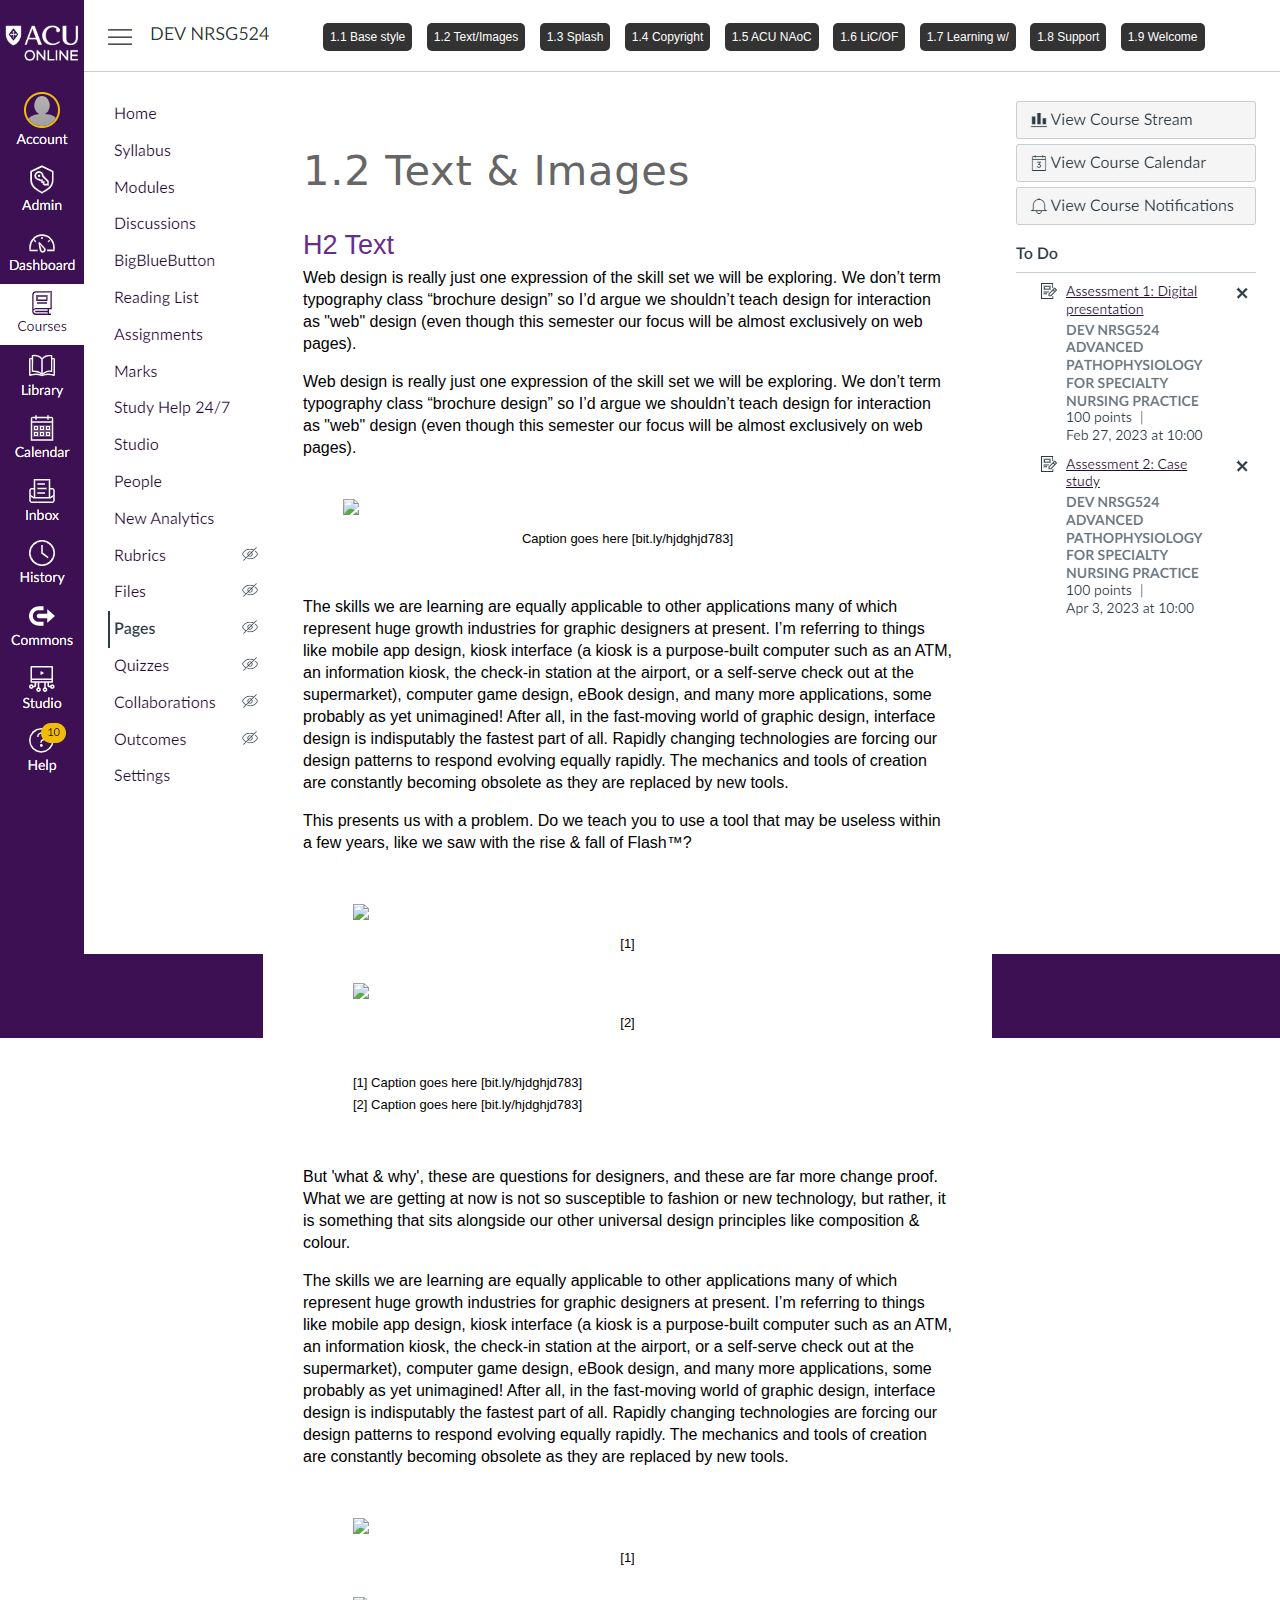
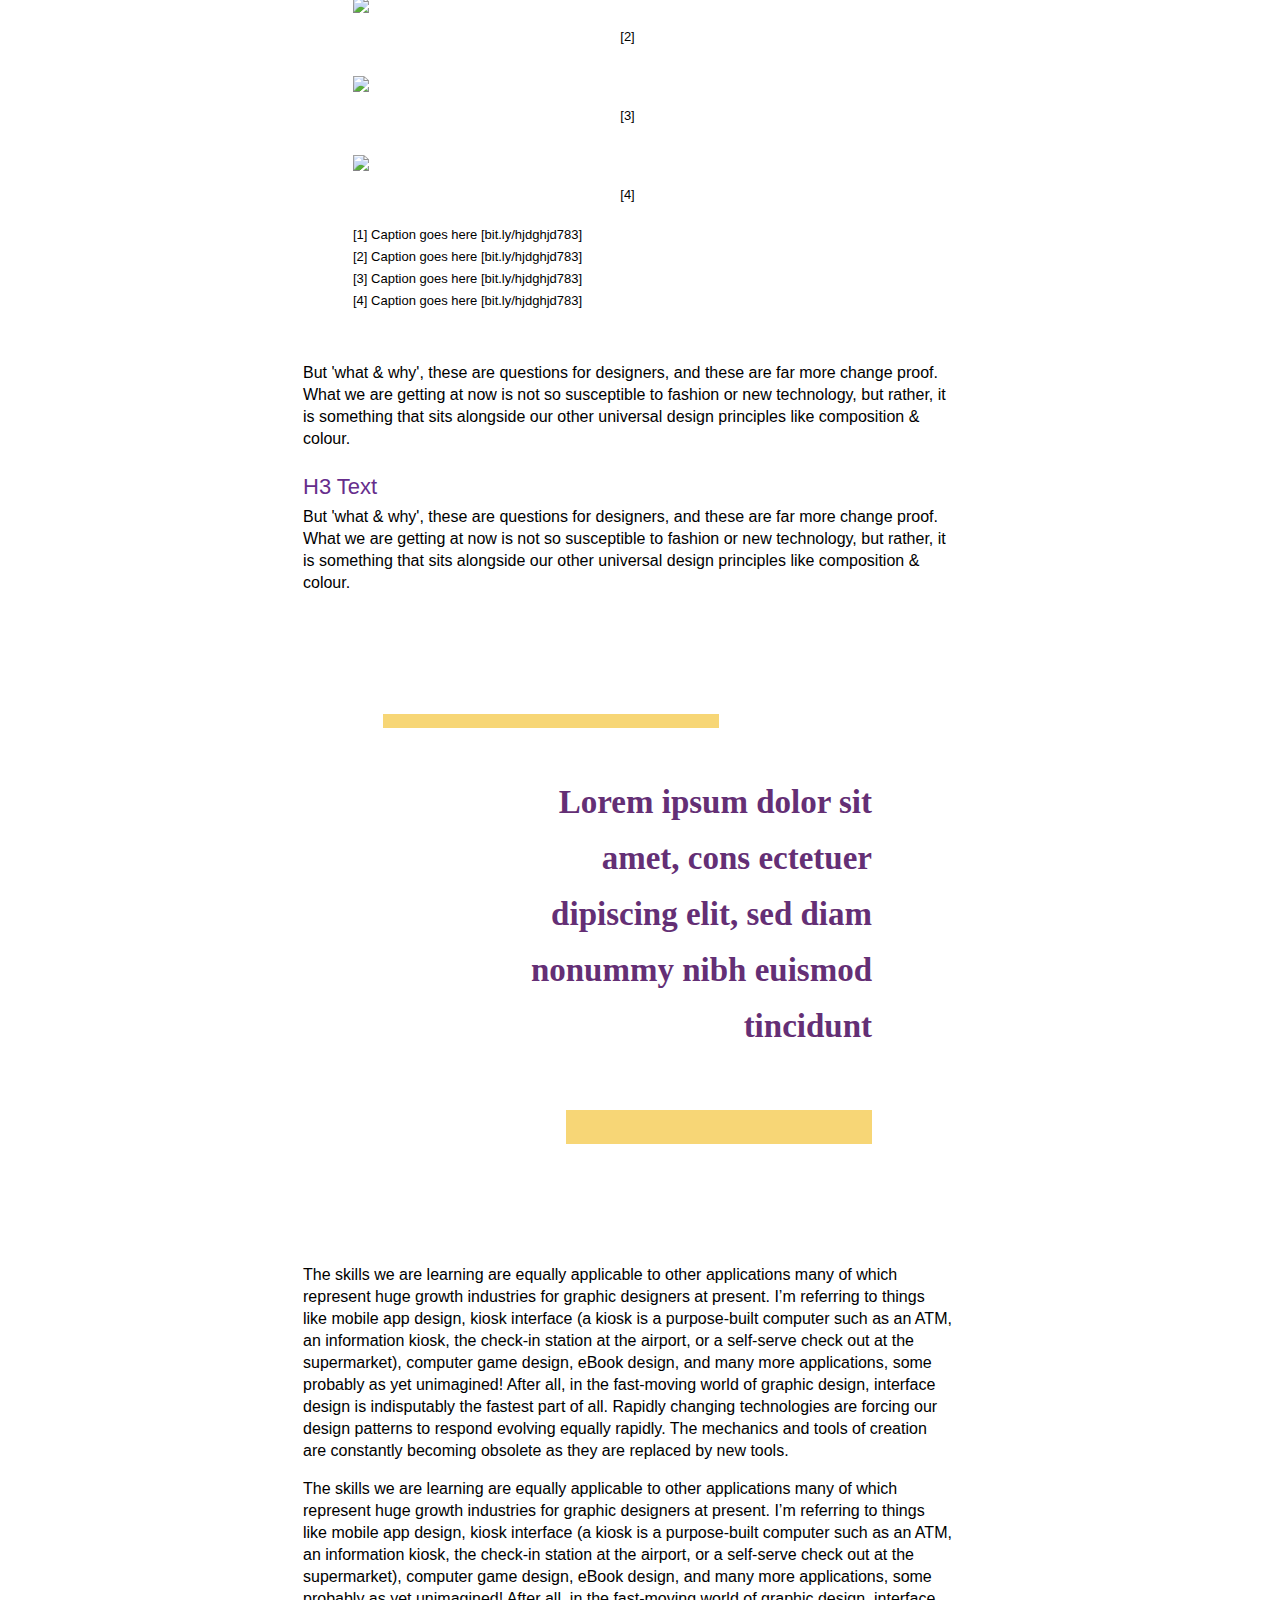
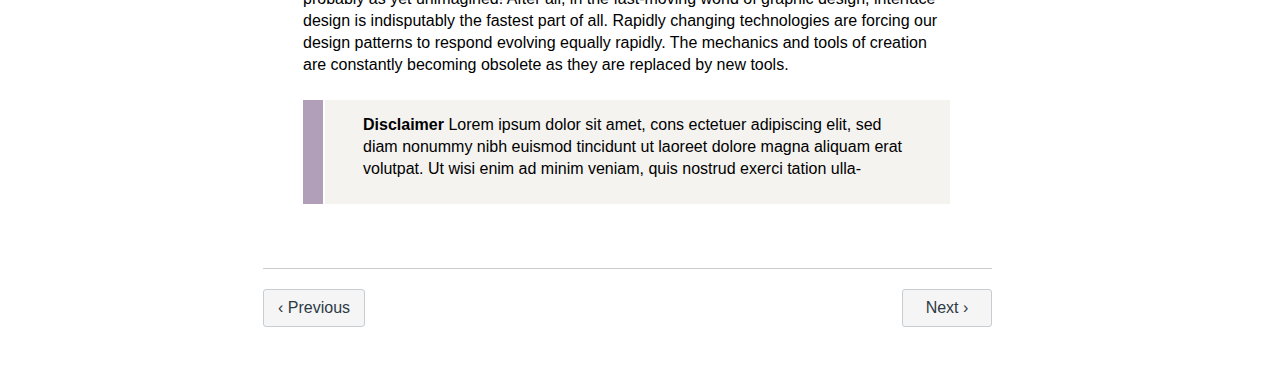
==== commit 50a2dd91: "new pages" ====
--- a/images-text.html
+++ b/images-text.html
@@ -15,11 +15,19 @@
 	<div class="wrapper-container"> 
 		<div class="col1"><img src="col-1.png"></div>
 		<div class="col2">
-		<div class="header"><img id="header-normal" src="header.png"><img id="header-phone" src="header-phone.png">
-			<ul>
-			<li><a href="index.html">1.1 Base style</a></li>
-			<li><a href="images-text.html">1.2 Text/Images</a>
-			</ul>
+			<div class="header">
+				<img id="header-normal" src="header.png"><img id="header-phone" src="header-phone.png">
+				<ul>
+					<li><a href="index.html">1.1 Base style</a></li>
+					<li><a href="images-text.html">1.2 Text/Images</a></li>
+					<li><a href="splash.html">1.3 Splash</a></li>
+					<li><a href="copyright-notice.html">1.4 Copyright</a></li>
+					<li><a href="naoc.html">1.5 ACU NAoC</a></li>
+					<li><a href="lic-of.html">1.6 LiC/OF</a></li>
+					<li><a href="lwacu.html">1.7 Learning w/</a></li>
+					<li><a href="support.html">1.8 Support</a></li>
+					<li><a href="welcome.html">1.9 Welcome</a></li>
+				</ul>
 			</div>
 			<div class="flex-container"> 
 			<div class="item2"><img src="col-3.png"></div>
--- a/styles.css
+++ b/styles.css
@@ -177,6 +177,28 @@
 }
 
 
+.grid.w25-75 {
+    margin: 10px 0px 40px;
+    display: grid;
+    grid-template-columns: 30% 70%;
+}
+.grid.w25-75 > figure {
+    margin: 0 20px 0 0;
+}
+    .grid.w25-75 > figure img {
+        max-width: 400px;
+        border-bottom: 8px solid #f9e3a4;
+    }
+
+hr{
+    width: 80%;
+    margin: 80px 10%;
+    border: 0;
+    border-top: 5px solid #fbf0cf;
+    border-bottom: 5px solid #e0d8e3;
+}
+
+
 h1 {
     font-size: 2.6em;
     font-weight: 200;
@@ -229,9 +251,14 @@
     margin: 6px 80px 12px 80px;
 }
 
+a {
+color: #260b34;
+}
+
 .well {
     padding: 8px 70px 0 70px;
     margin: 24px 0;
+    position: relative;
 }
 .well.yellow {
     border: 4px solid #f1ba1b;
@@ -242,6 +269,41 @@
     padding: 8px 40px;
     border-left: 20px solid #b19eb9;
 }
+    .well.purple::after {
+        content: " ";
+        position: absolute;
+        z-index: 1;
+        top: -2px;
+        left: 0;
+        right: 0;
+        bottom: -2px;
+        border: 2px solid #fff;
+    }
+
+    .well.disclaimer {
+        background: #642f75;
+        color: #ffffff;
+        padding: 20px 50px 16px 50px;
+        border-width: 0 28px;
+        border-color: #cf2027;
+        border-style: solid;
+        margin: 80px 0;
+    }
+        .well.disclaimer::after {
+            content: " ";
+            position: absolute;
+            z-index: 1;
+            top: -2px;
+            left: 0;
+            right: 0;
+            bottom: -2px;
+            border: 2px solid #fff;
+        }
+
+        .well.disclaimer strong {
+            font-size: 20px;
+        }
+
 
 blockquote {
     margin: 80px;
@@ -285,38 +347,82 @@
 }
 
 
-
-
-
-
-
-
-
-@media only screen and (max-width: 1139px) {
-  .item4 {
-    display:none;
-  }
-}		
-@media only screen and (max-width: 767px) {
-  .col1 {
-    display:none;
-  }
-  .item2 {
-    display:none;
-  }
-  
-    .header ul li a
-	{ color: #fff;}
-	
-	#header-normal{display:none;}
-	#header-phone {display:block;}
-	
-  .header { 
-    width: 100%;
-	height:55px;
-	margin: 0;
-	padding: 0;
-	border-bottom: 0px solid #ccc;
-	background: #3c1053;
-  }	
-}	+div.video {
+    padding: 120px 50px 120px 50px;
+    border: 1px solid #ccc;
+    position: relative;
+}
+
+    div.video > iframe {
+        aspect-ratio: 16 / 9;
+        height: 100%;
+        width: 100%;
+        border: none;
+    }
+
+    div.video::after {
+        content: "";
+        position: absolute;
+        z-index: 1;
+        left: 40px;
+        top: 40px;
+        width: 60px;
+        height: 60px;
+        background-image: url(video-icon.png);
+        background-size: cover;
+    }
+
+button.yellow-button {
+    position: absolute;
+    right: 50px;
+    margin-top: 20px;
+    display: block;
+    font-size: 1.2em;
+    font-weight: bold;
+    background: none;
+    padding: 8px 20px;
+    border: 8px solid #f7d676;
+}
+
+
+    @media only screen and (max-width: 1139px) {
+        .item4 {
+            display: none;
+        }
+        .grid.w25-75 {
+            margin: 10px 0px 40px;
+            display: grid;
+            grid-template-columns: 100%;
+        }
+    }
+
+    @media only screen and (max-width: 767px) {
+        .col1 {
+            display: none;
+        }
+
+        .item2 {
+            display: none;
+        }
+
+        .header ul li a {
+            color: #fff;
+        }
+
+        #header-normal {
+            display: none;
+        }
+
+        #header-phone {
+            display: block;
+        }
+
+        .header {
+            width: 100%;
+            height: 55px;
+            margin: 0;
+            padding: 0;
+            border-bottom: 0px solid #ccc;
+            background: #3c1053;
+        }
+    }	